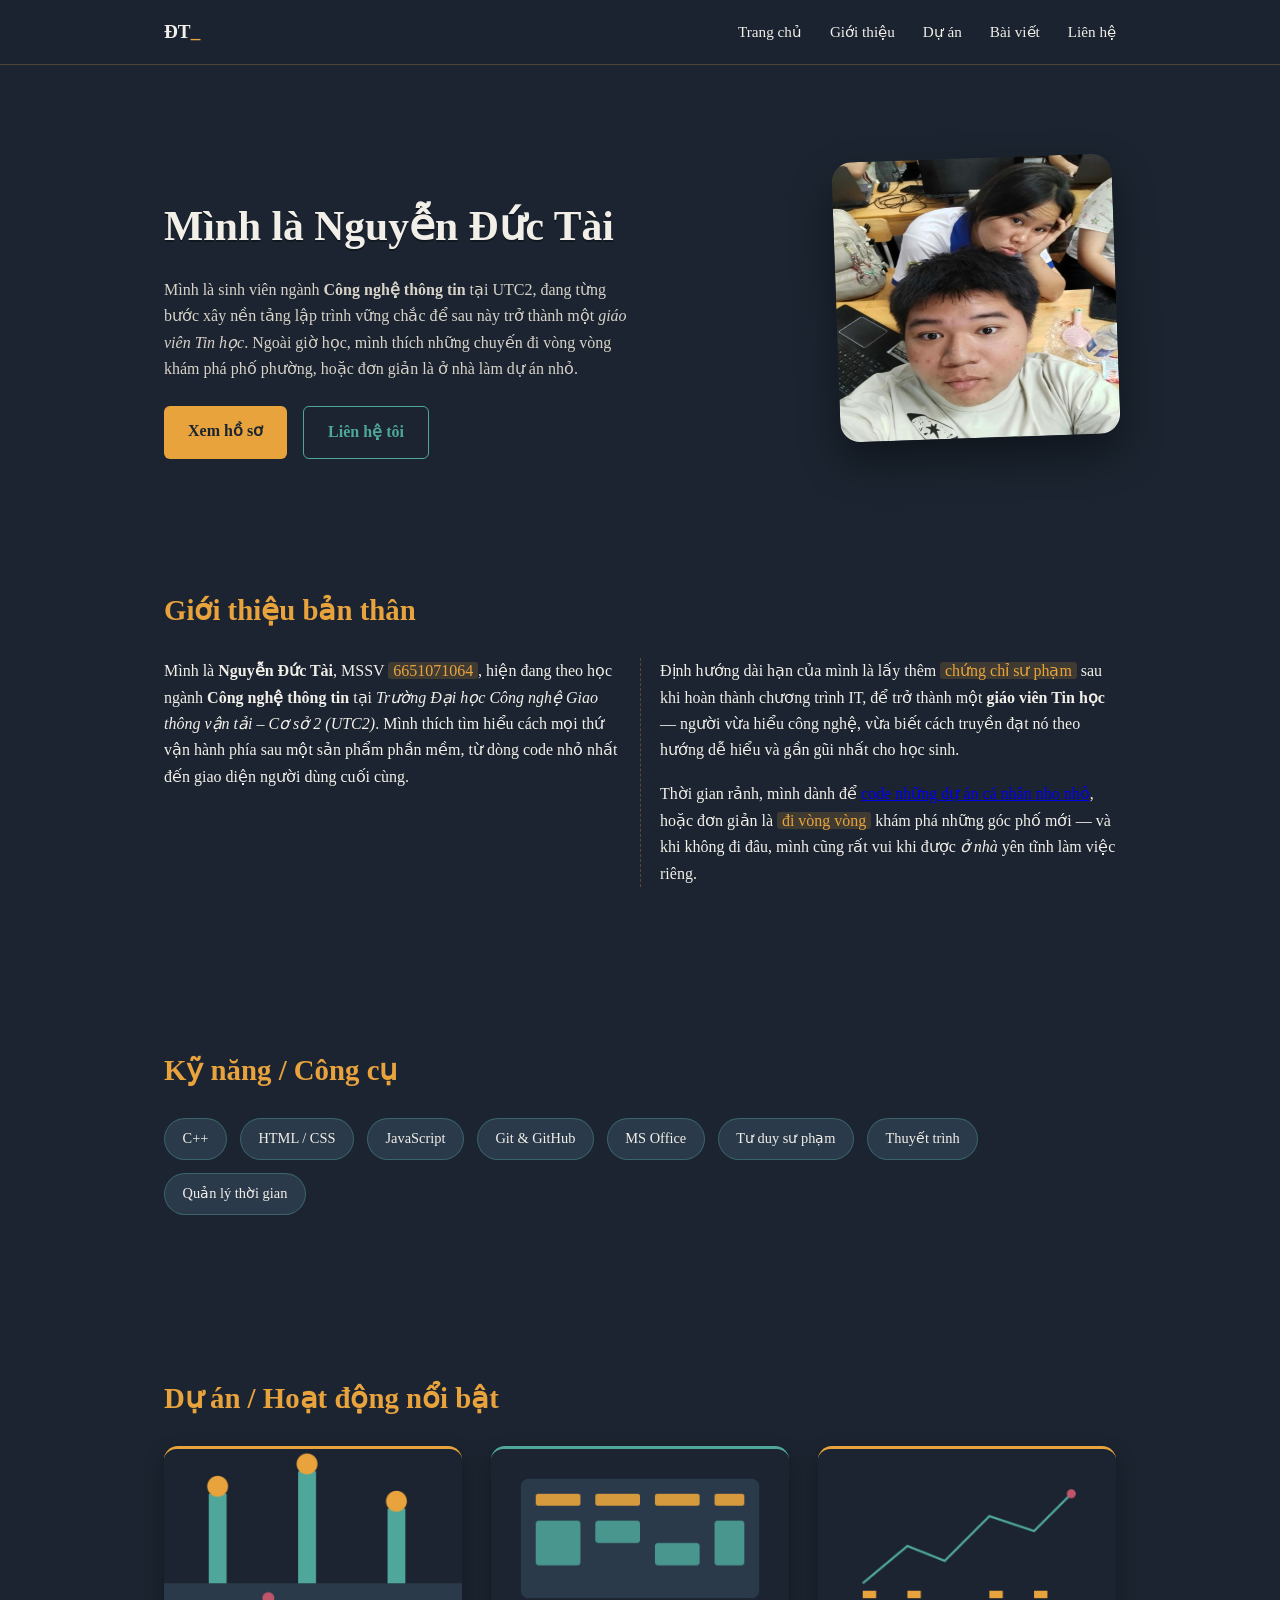
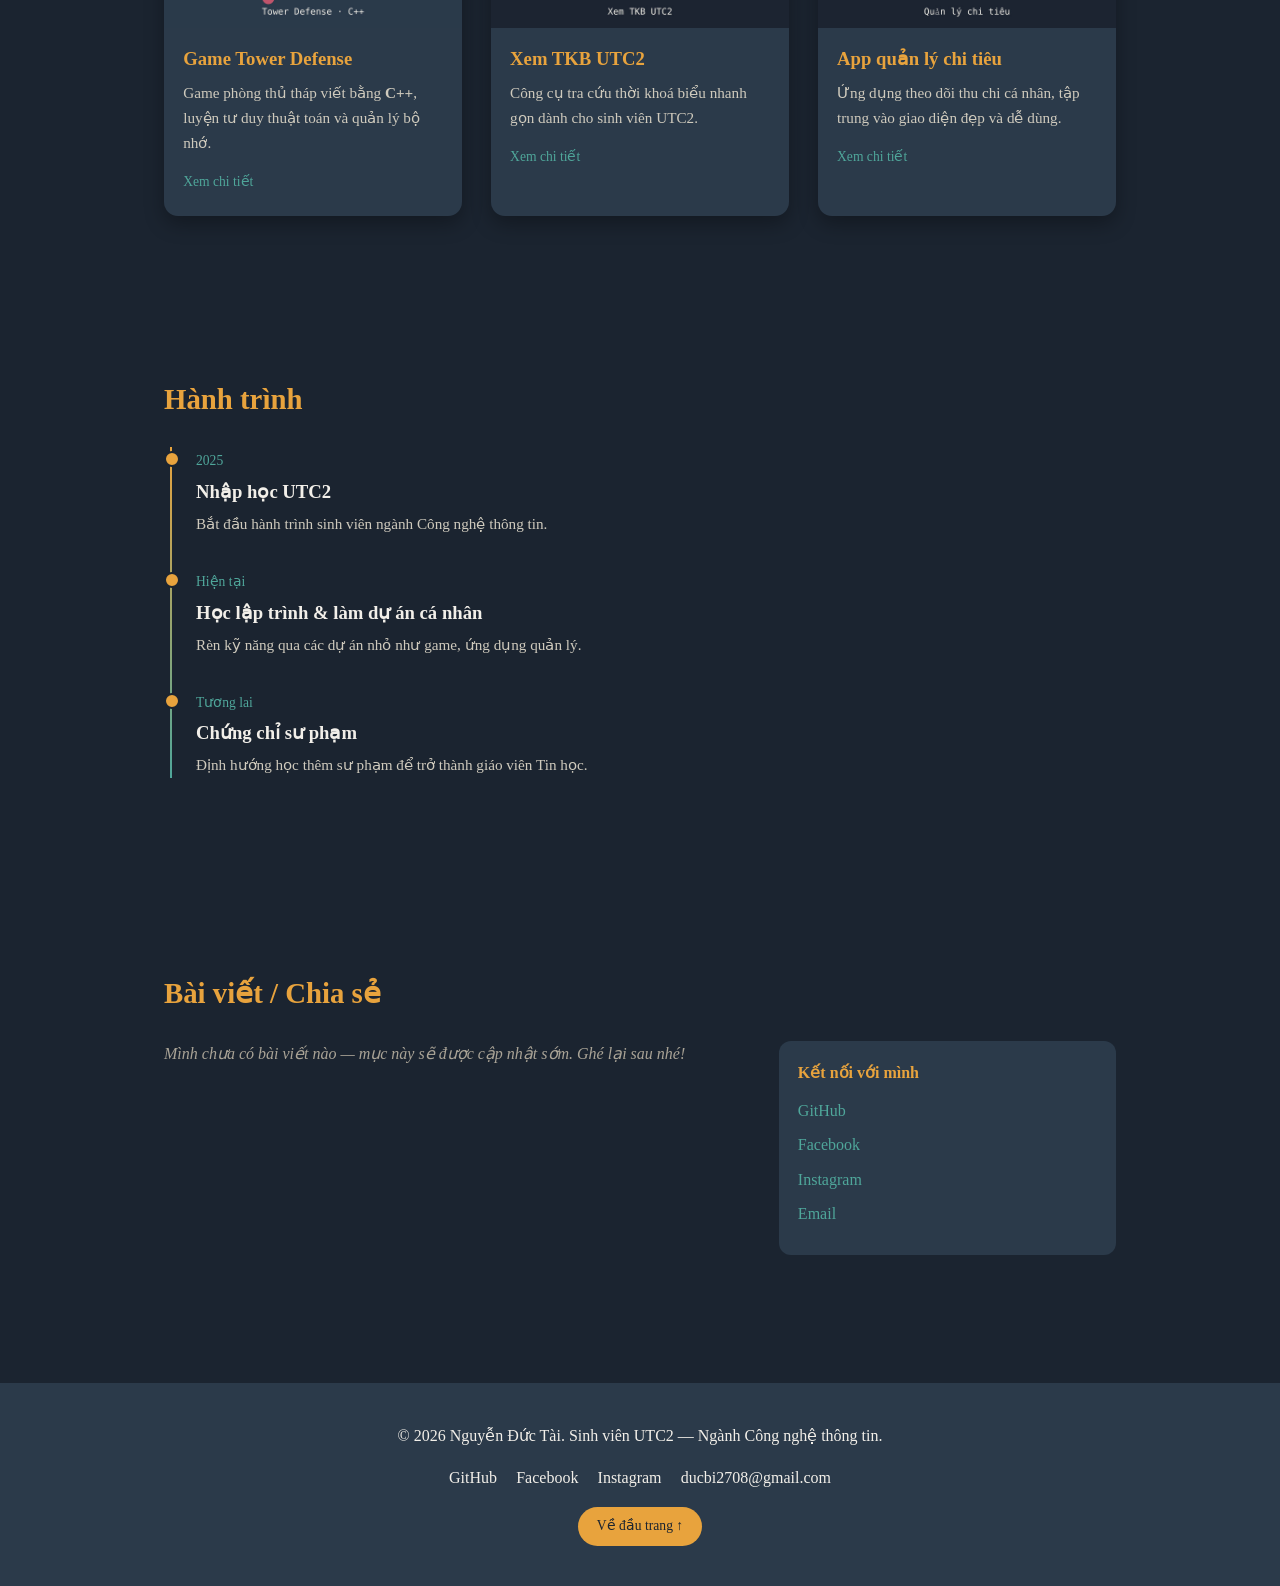
==== C2_6651071064/html/index.html @ 17f9110c "Add files via upload" ====
<!DOCTYPE html>
<html lang="vi">
<head>
  <meta charset="UTF-8">
  <meta name="viewport" content="width=device-width, initial-scale=1.0">
  <meta name="description" content="Blog cá nhân của Nguyễn Đức Tài - Sinh viên IT tại UTC2, định hướng trở thành giáo viên Tin học.">
  <title>Nguyễn Đức Tài — Blog cá nhân</title>
  <link rel="stylesheet" href="../css/style.css">
</head>
<body>

  <!-- ===== HEADER: thanh điều hướng sticky ===== -->
  <header class="site-header">
    <div class="header-inner">
      <a href="#hero" class="logo">ĐT<span class="cursor">_</span></a>
      <nav class="main-nav">
        <a href="#hero">Trang chủ</a>
        <a href="#gioi-thieu">Giới thiệu</a>
        <a href="#du-an">Dự án</a>
        <a href="#bai-viet">Bài viết</a>
        <a href="#lien-he">Liên hệ</a>
      </nav>
    </div>
  </header>

  <main>
    <!-- ===== HERO SECTION ===== -->
    <section id="hero" class="hero">
      <div class="hero-text">
        <h1 class="hero-greeting">
          <span class="greet-cycle" aria-label="Xin chào">
            <span>Xin chào</span><span>Hello</span><span>Bonjour</span><span>こんにちは</span>
          </span>
          <br>Mình là Nguyễn Đức Tài
        </h1>
        <p class="hero-intro">
          Mình là sinh viên ngành <strong>Công nghệ thông tin</strong> tại UTC2, đang từng bước xây nền
          tảng lập trình vững chắc để sau này trở thành một <em>giáo viên Tin học</em>. Ngoài giờ học,
          mình thích những chuyến đi vòng vòng khám phá phố phường, hoặc đơn giản là ở nhà làm dự án nhỏ.
        </p>
        <div class="hero-cta">
          <a href="#gioi-thieu" class="btn btn-primary">Xem hồ sơ</a>
          <a href="#lien-he" class="btn btn-outline">Liên hệ tôi</a>
        </div>
      </div>
      <div class="hero-avatar">
        <img src="../images/avatar.jpg" alt="Ảnh đại diện Nguyễn Đức Tài" width="280" height="280">
      </div>
    </section>

    <!-- ===== GIỚI THIỆU BẢN THÂN ===== -->
    <section id="gioi-thieu" class="section about">
      <h2>Giới thiệu bản thân</h2>
      <div class="about-flow">
        <div class="about-text">
          <p>
            Mình là <strong>Nguyễn Đức Tài</strong>, MSSV <span class="highlight">6651071064</span>,
            hiện đang theo học ngành <strong>Công nghệ thông tin</strong> tại
            <em>Trường Đại học Công nghệ Giao thông vận tải – Cơ sở 2 (UTC2)</em>. Mình thích tìm hiểu
            cách mọi thứ vận hành phía sau một sản phẩm phần mềm, từ dòng code nhỏ nhất đến giao diện
            người dùng cuối cùng.
          </p>
          <p>
            Định hướng dài hạn của mình là lấy thêm <span class="highlight">chứng chỉ sư phạm</span>
            sau khi hoàn thành chương trình IT, để trở thành một <strong>giáo viên Tin học</strong> —
            người vừa hiểu công nghệ, vừa biết cách truyền đạt nó theo hướng dễ hiểu và gần gũi nhất
            cho học sinh.
          </p>
          <p>
            Thời gian rảnh, mình dành để <a href="#du-an">code những dự án cá nhân nho nhỏ</a>, hoặc đơn
            giản là <span class="highlight">đi vòng vòng</span> khám phá những góc phố mới — và khi
            không đi đâu, mình cũng rất vui khi được <em>ở nhà</em> yên tĩnh làm việc riêng.
          </p>
        </div>
      </div>
    </section>

    <!-- ===== KỸ NĂNG / CÔNG CỤ ===== -->
    <section class="section skills">
      <h2>Kỹ năng / Công cụ</h2>
      <ul class="skills-grid">
        <li class="skill-pill">C++</li>
        <li class="skill-pill">HTML / CSS</li>
        <li class="skill-pill">JavaScript</li>
        <li class="skill-pill">Git &amp; GitHub</li>
        <li class="skill-pill">MS Office</li>
        <li class="skill-pill">Tư duy sư phạm</li>
        <li class="skill-pill">Thuyết trình</li>
        <li class="skill-pill">Quản lý thời gian</li>
      </ul>
    </section>

    <!-- ===== DỰ ÁN / HOẠT ĐỘNG NỔI BẬT ===== -->
    <section id="du-an" class="section projects">
      <h2>Dự án / Hoạt động nổi bật</h2>
      <div class="projects-grid">
        <article class="project-card">
          <img src="../images/project-tower-defense.jpg" alt="Ảnh minh hoạ game Tower Defense">
          <h3>Game Tower Defense</h3>
          <p>Game phòng thủ tháp viết bằng <strong>C++</strong>, luyện tư duy thuật toán và quản lý bộ nhớ.</p>
          <a href="#" class="project-link">Xem chi tiết</a>
        </article>
        <article class="project-card">
          <img src="../images/project-tkb.jpg" alt="Ảnh minh hoạ ứng dụng xem thời khoá biểu UTC2">
          <h3>Xem TKB UTC2</h3>
          <p>Công cụ tra cứu thời khoá biểu nhanh gọn dành cho sinh viên UTC2.</p>
          <a href="#" class="project-link">Xem chi tiết</a>
        </article>
        <article class="project-card">
          <img src="../images/project-budget.jpg" alt="Ảnh minh hoạ app quản lý chi tiêu">
          <h3>App quản lý chi tiêu</h3>
          <p>Ứng dụng theo dõi thu chi cá nhân, tập trung vào giao diện đẹp và dễ dùng.</p>
          <a href="#" class="project-link">Xem chi tiết</a>
        </article>
      </div>
    </section>

    <!-- ===== HÀNH TRÌNH / DÒNG THỜI GIAN ===== -->
    <section class="section timeline-section">
      <h2>Hành trình</h2>
      <ol class="timeline">
        <li class="timeline-item">
          <span class="timeline-year">2025</span>
          <div class="timeline-content">
            <h3>Nhập học UTC2</h3>
            <p>Bắt đầu hành trình sinh viên ngành Công nghệ thông tin.</p>
          </div>
        </li>
        <li class="timeline-item">
          <span class="timeline-year">Hiện tại</span>
          <div class="timeline-content">
            <h3>Học lập trình &amp; làm dự án cá nhân</h3>
            <p>Rèn kỹ năng qua các dự án nhỏ như game, ứng dụng quản lý.</p>
          </div>
        </li>
        <li class="timeline-item">
          <span class="timeline-year">Tương lai</span>
          <div class="timeline-content">
            <h3>Chứng chỉ sư phạm</h3>
            <p>Định hướng học thêm sư phạm để trở thành giáo viên Tin học.</p>
          </div>
        </li>
      </ol>
    </section>

    <!-- ===== BÀI VIẾT / CHIA SẺ ===== -->
    <section id="bai-viet" class="section posts">
      <h2>Bài viết / Chia sẻ</h2>
      <div class="posts-layout">
        <div class="posts-main">
          <p class="posts-empty">Mình chưa có bài viết nào — mục này sẽ được cập nhật sớm. Ghé lại sau nhé!</p>
        </div>
        <aside class="posts-aside">
          <h3>Kết nối với mình</h3>
          <ul>
            <li><a href="https://github.com/EmDTaiicuti" target="_blank" rel="noopener">GitHub</a></li>
            <li><a href="https://www.facebook.com/daylalinkfbcuaductai/" target="_blank" rel="noopener">Facebook</a></li>
            <li><a href="https://www.instagram.com/dvct4ibl/" target="_blank" rel="noopener">Instagram</a></li>
            <li><a href="mailto:ducbi2708@gmail.com">Email</a></li>
          </ul>
        </aside>
      </div>
    </section>
  </main>

  <!-- ===== FOOTER ===== -->
  <footer id="lien-he" class="site-footer">
    <div class="footer-inner">
      <p>© 2026 Nguyễn Đức Tài. Sinh viên UTC2 — Ngành Công nghệ thông tin.</p>
      <ul class="footer-social">
        <li><a href="https://github.com/EmDTaiicuti" target="_blank" rel="noopener">GitHub</a></li>
        <li><a href="https://www.facebook.com/daylalinkfbcuaductai/" target="_blank" rel="noopener">Facebook</a></li>
        <li><a href="https://www.instagram.com/dvct4ibl/" target="_blank" rel="noopener">Instagram</a></li>
        <li><a href="mailto:ducbi2708@gmail.com">ducbi2708@gmail.com</a></li>
      </ul>
      <a href="#hero" class="back-to-top">Về đầu trang ↑</a>
    </div>
  </footer>

</body>
</html>
---- C2_6651071064/css/style.css ----
/* =========================================================
   BLOG CÁ NHÂN - NGUYỄN ĐỨC TÀI - 6651071064
   Ghi chú: các comment [NHÓM ...] đánh dấu nơi áp dụng
   7 nhóm kiến thức CSS3 trong Chương 7, phục vụ báo cáo/thuyết trình.
   ========================================================= */

/* ----- Reset & biến màu (design tokens) ----- */
* { margin: 0; padding: 0; box-sizing: border-box; }

:root {
  --ink: #1b2430;       /* nền chính - tối, phong cách terminal */
  --ink-soft: #2b3a4a;  /* nền phụ / card */
  --chalk: #f2efe9;     /* màu chữ chính - trắng phấn */
  --amber: #e8a33d;     /* accent chính - phấn vàng */
  --teal: #4fa69a;      /* accent phụ - xanh công nghệ */
  --rose: #c0546a;      /* nhấn nhỏ */
  --font-head: 'Times New Roman', Times, serif;
  --font-body: 'Times New Roman', Times, serif;
}

html { scroll-behavior: smooth; }

body {
  background: var(--ink);
  color: var(--chalk);
  font-family: var(--font-body);
  line-height: 1.65;
}

h1, h2, h3, .logo, .skill-pill, .timeline-year {
  font-family: var(--font-head);
}

h2 {
  font-size: 1.8rem;
  margin-bottom: 1.5rem;
  color: var(--amber);
}

.section { max-width: 1000px; margin: 0 auto; padding: 5rem 1.5rem; }

/* =========================================================
   [NHÓM 7 - USER INTERFACE]
   cursor, outline focus, accent-color, appearance
   ========================================================= */
a, button { cursor: pointer; }
a:focus-visible, .btn:focus-visible { outline: 2px solid var(--amber); outline-offset: 3px; }
::selection { background: var(--amber); color: var(--ink); }

/* ===================== HEADER ===================== */
.site-header {
  position: sticky; top: 0; z-index: 100;
  background: rgba(27, 36, 48, 0.92);
  backdrop-filter: blur(6px);
  border-bottom: 1px solid rgba(232, 163, 61, 0.25); /* [NHÓM 2 - Border & Background] */
}
.header-inner {
  max-width: 1000px; margin: 0 auto; padding: 1rem 1.5rem;
  display: flex; justify-content: space-between; align-items: center;
}
.logo { color: var(--chalk); text-decoration: none; font-weight: 700; font-size: 1.2rem; }

/* [NHÓM 5 - Transitions & Animations] con trỏ nhấp nháy kiểu terminal */
.cursor { color: var(--amber); animation: blink 1s steps(1) infinite; }
@keyframes blink { 50% { opacity: 0; } }

.main-nav a {
  color: var(--chalk); text-decoration: none; margin-left: 1.5rem; font-size: 0.95rem;
  position: relative;
}
/* [NHÓM 1 - Selector] pseudo-class :hover + pseudo-element ::after */
.main-nav a::after {
  content: ''; position: absolute; left: 0; bottom: -4px; width: 0; height: 2px;
  background: var(--amber); transition: width 0.25s ease; /* [NHÓM 5] */
}
.main-nav a:hover::after { width: 100%; }

/* ===================== HERO ===================== */
.hero {
  max-width: 1000px; margin: 0 auto; padding: 5rem 1.5rem 3rem;
  display: flex; align-items: center; gap: 3rem; flex-wrap: wrap;
}
.hero-text { flex: 1 1 420px; }

.hero-greeting {
  font-size: clamp(1.8rem, 4vw, 2.6rem);
  line-height: 1.3;
}

/* [NHÓM 5 - Transitions & Animations] hiệu ứng chữ đổi qua nhiều ngôn ngữ */
.greet-cycle {
  position: relative; display: inline-block; height: 1.3em; vertical-align: bottom;
  color: var(--teal);
}
.greet-cycle span {
  position: absolute; left: 0; top: 0; white-space: nowrap; opacity: 0;
  animation: cycle 8s infinite;
}
.greet-cycle span:nth-child(1) { animation-delay: 0s; }
.greet-cycle span:nth-child(2) { animation-delay: 2s; }
.greet-cycle span:nth-child(3) { animation-delay: 4s; }
.greet-cycle span:nth-child(4) { animation-delay: 6s; }
@keyframes cycle {
  0%, 20% { opacity: 1; }
  25%, 100% { opacity: 0; }
}

/* [NHÓM 3 - Text Effects] text-shadow tạo hiệu ứng chữ nổi nhẹ kiểu phấn */
.hero-greeting { text-shadow: 0 2px 0 rgba(0,0,0,0.35); }

.hero-intro { margin: 1.5rem 0; max-width: 60ch; color: #d8d3c8; }

.hero-cta { display: flex; gap: 1rem; flex-wrap: wrap; }

.btn {
  display: inline-block; padding: 0.75rem 1.5rem; border-radius: 6px; /* [NHÓM 2] */
  text-decoration: none; font-weight: 600; font-family: var(--font-head);
  transition: transform 0.2s ease, box-shadow 0.2s ease; /* [NHÓM 5] */
}
.btn-primary { background: var(--amber); color: var(--ink); }
.btn-outline { border: 1px solid var(--teal); color: var(--teal); } /* [NHÓM 2 - Border] */

/* [NHÓM 4 - 2D/3D Transform] nút phồng lên + đổ bóng khi hover */
.btn:hover { transform: translateY(-3px) scale(1.03); box-shadow: 0 10px 20px rgba(0,0,0,0.35); }

.hero-avatar img {
  border-radius: 20px; /* [NHÓM 2] */
  box-shadow: 0 20px 40px rgba(0,0,0,0.4);
  transform: rotate(-2deg); /* [NHÓM 4 - 2D Transform] khung ảnh lệch nhẹ kiểu polaroid */
  transition: transform 0.3s ease;
}
.hero-avatar img:hover { transform: rotate(0deg) scale(1.02); }

/* ===================== GIỚI THIỆU ===================== */
.about-text p { margin-bottom: 1.1rem; }

.highlight {
  background: rgba(232, 163, 61, 0.18);
  padding: 0 0.3em; border-radius: 3px; color: var(--amber);
}

/* [NHÓM 6 - Multiple Columns] đoạn giới thiệu chia 2 cột trên màn hình rộng */
@media (min-width: 720px) {
  .about-text {
    column-count: 2;
    column-gap: 2.5rem;
    column-rule: 1px dashed rgba(232, 163, 61, 0.3);
  }
  .about-text p { break-inside: avoid; }
}

/* ===================== KỸ NĂNG ===================== */
.skills-grid {
  list-style: none; display: flex; flex-wrap: wrap; gap: 0.8rem;
}
.skill-pill {
  background: var(--ink-soft);
  border: 1px solid rgba(79, 166, 154, 0.4); /* [NHÓM 2 - Border] */
  border-radius: 999px; /* pill shape */
  padding: 0.5rem 1.1rem; font-size: 0.9rem;
  transition: transform 0.2s ease, background 0.2s ease; /* [NHÓM 5] */
}
/* [NHÓM 4 - 2D Transform] phóng to nhẹ khi hover, [NHÓM 1] selector :hover */
.skill-pill:hover { transform: scale(1.08); background: var(--teal); color: var(--ink); }

/* ===================== DỰ ÁN ===================== */
.projects-grid {
  display: grid; grid-template-columns: repeat(auto-fit, minmax(260px, 1fr)); gap: 1.8rem;
}
.project-card {
  background: var(--ink-soft);
  border-radius: 14px; /* [NHÓM 2] */
  overflow: hidden;
  box-shadow: 0 8px 20px rgba(0,0,0,0.3); /* [NHÓM 2 - Background/shadow] */
  transition: transform 0.3s ease, box-shadow 0.3s ease; /* [NHÓM 5] */
}
.project-card img { width: 100%; display: block; }
.project-card h3 { padding: 1rem 1.2rem 0.3rem; color: var(--amber); }
.project-card p { padding: 0 1.2rem; font-size: 0.95rem; color: #cfcabd; }
.project-link {
  display: inline-block; margin: 1rem 1.2rem 1.4rem; color: var(--teal);
  text-decoration: none; font-family: var(--font-head); font-size: 0.85rem;
}
/* [NHÓM 1 - Selector] :nth-child để lệch tông màu card xen kẽ */
.project-card:nth-child(odd) { border-top: 3px solid var(--amber); }
.project-card:nth-child(even) { border-top: 3px solid var(--teal); }

/* [NHÓM 4 - 3D Transform] thẻ nổi lên kèm hiệu ứng nghiêng nhẹ */
.project-card:hover { transform: translateY(-8px) rotateX(2deg); box-shadow: 0 20px 30px rgba(0,0,0,0.45); }

/* ===================== HÀNH TRÌNH ===================== */
.timeline { list-style: none; position: relative; padding-left: 2rem; }
.timeline::before {
  content: ''; position: absolute; left: 6px; top: 0; bottom: 0; width: 2px;
  background: linear-gradient(var(--amber), var(--teal)); /* [NHÓM 2 - Background gradient] */
}
.timeline-item { position: relative; margin-bottom: 2rem; }
.timeline-item::before {
  content: ''; position: absolute; left: -2rem; top: 4px; width: 12px; height: 12px;
  border-radius: 50%; background: var(--amber); border: 2px solid var(--ink);
}
.timeline-year { color: var(--teal); font-size: 0.85rem; }
.timeline-content h3 { margin: 0.2rem 0; }
.timeline-content p { color: #cfcabd; font-size: 0.95rem; }

/* ===================== BÀI VIẾT ===================== */
.posts-layout { display: flex; gap: 2.5rem; flex-wrap: wrap; }
.posts-main { flex: 2 1 300px; }
.posts-empty { color: #a9a396; font-style: italic; }
.posts-aside {
  flex: 1 1 200px; background: var(--ink-soft); border-radius: 12px; padding: 1.2rem;
}
.posts-aside h3 { color: var(--amber); font-size: 1rem; margin-bottom: 0.7rem; }
.posts-aside ul { list-style: none; }
.posts-aside li { margin-bottom: 0.5rem; }
.posts-aside a { color: var(--teal); text-decoration: none; }
.posts-aside a:hover { text-decoration: underline; }

/* ===================== FOOTER ===================== */
.site-footer { background: var(--ink-soft); padding: 2.5rem 1.5rem; margin-top: 3rem; }
.footer-inner {
  max-width: 1000px; margin: 0 auto; text-align: center;
  display: flex; flex-direction: column; gap: 1rem; align-items: center;
}
.footer-social { list-style: none; display: flex; gap: 1.2rem; }
.footer-social a { color: var(--chalk); text-decoration: none; }
.footer-social a:hover { color: var(--amber); }

.back-to-top {
  color: var(--ink); background: var(--amber); text-decoration: none;
  padding: 0.5rem 1.2rem; border-radius: 999px; font-family: var(--font-head); font-size: 0.85rem;
  transition: transform 0.2s ease; /* [NHÓM 5] */
}
.back-to-top:hover { transform: translateY(-3px); } /* [NHÓM 4] */

/* ===================== RESPONSIVE ===================== */
@media (max-width: 600px) {
  .main-nav a { margin-left: 0.8rem; font-size: 0.85rem; }
  .hero { padding-top: 3rem; }
}
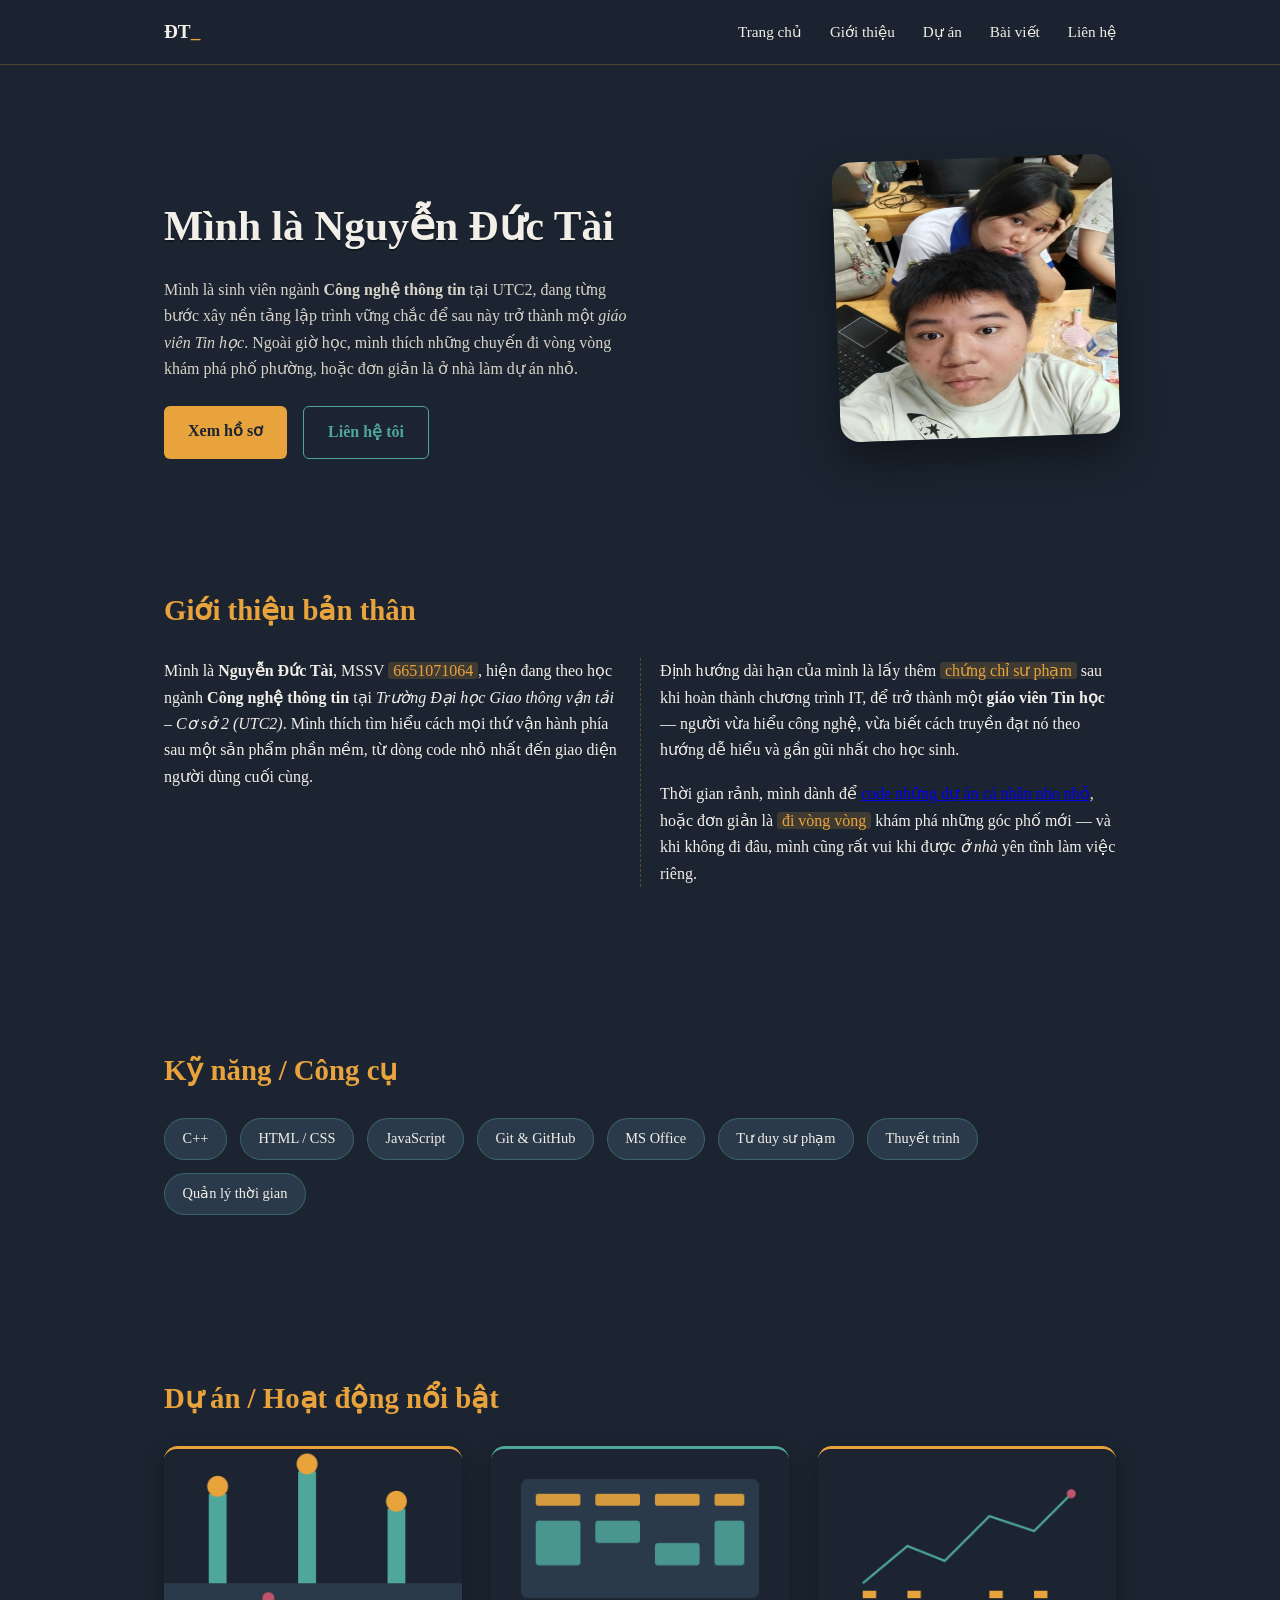
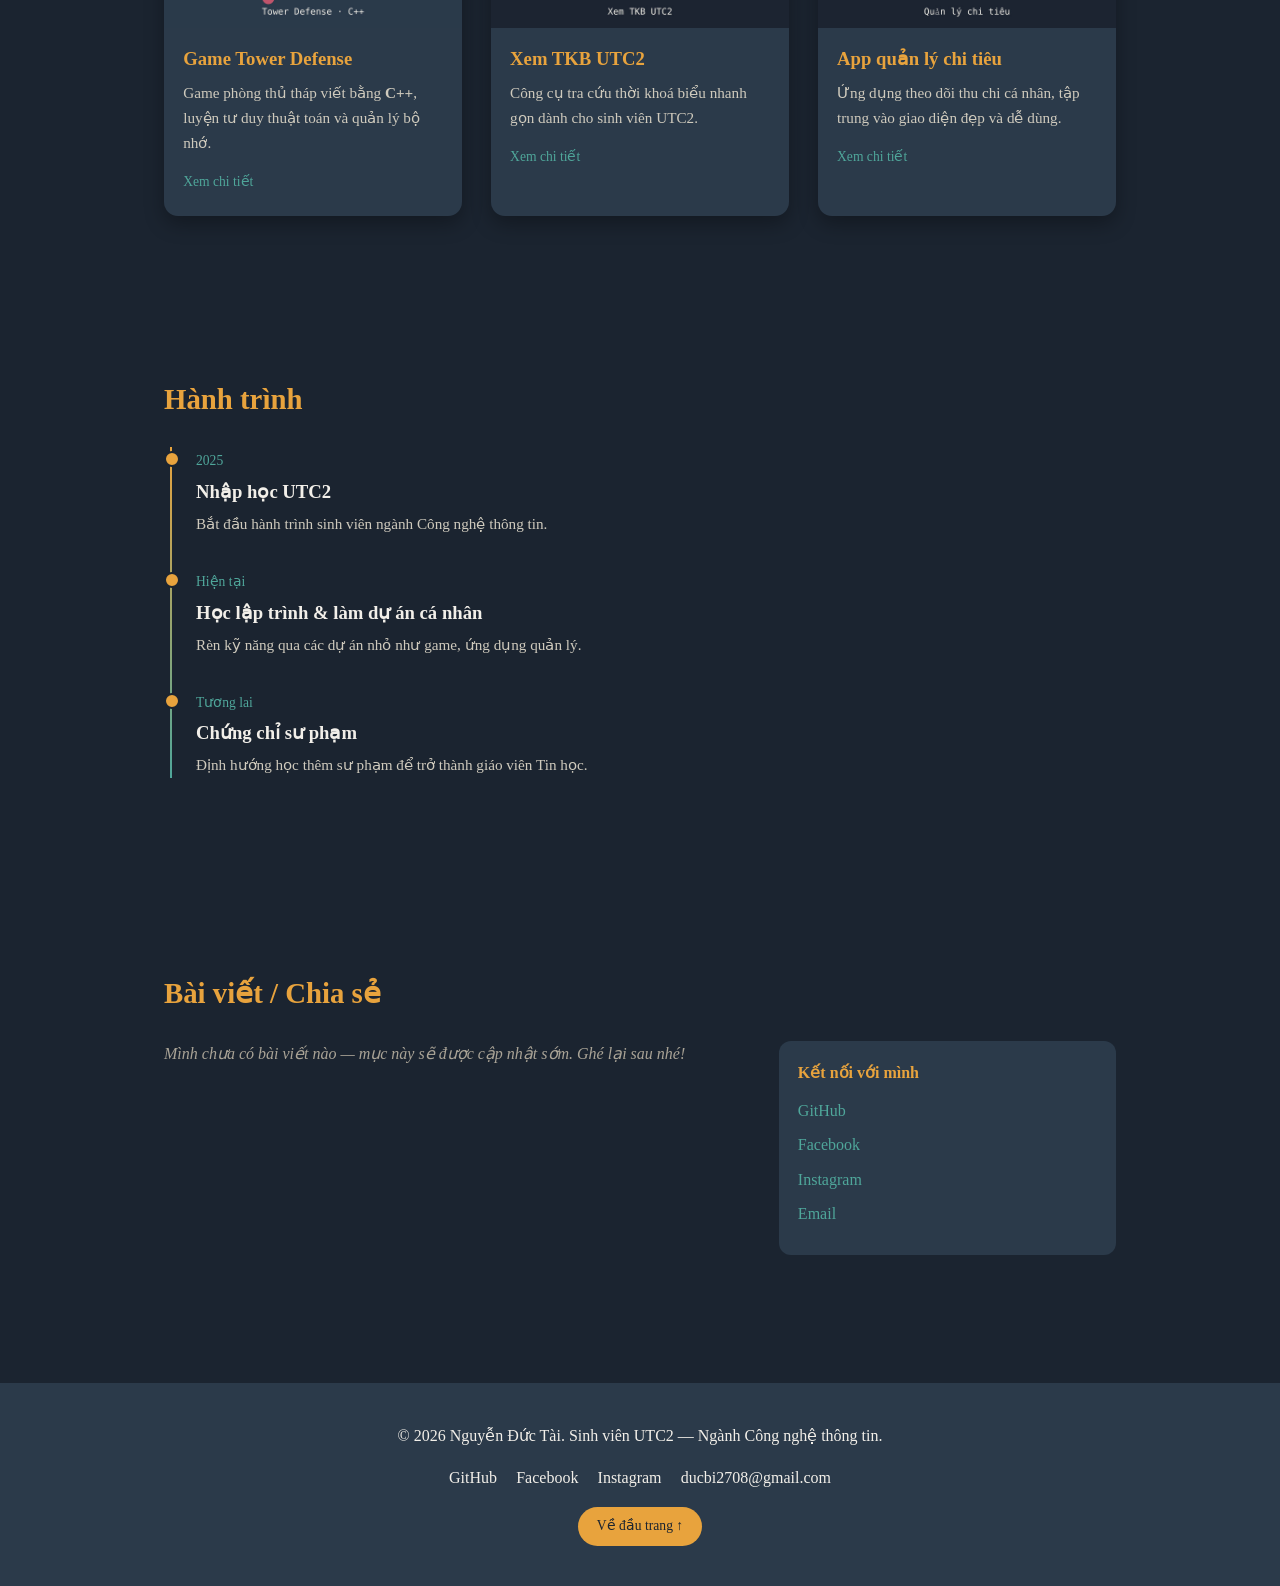
==== commit 22c1dcba: "Update index.html" ====
--- a/C2_6651071064/html/index.html
+++ b/C2_6651071064/html/index.html
@@ -56,7 +56,7 @@
           <p>
             Mình là <strong>Nguyễn Đức Tài</strong>, MSSV <span class="highlight">6651071064</span>,
             hiện đang theo học ngành <strong>Công nghệ thông tin</strong> tại
-            <em>Trường Đại học Công nghệ Giao thông vận tải – Cơ sở 2 (UTC2)</em>. Mình thích tìm hiểu
+            <em>Trường Đại học Giao thông vận tải – Cơ sở 2 (UTC2)</em>. Mình thích tìm hiểu
             cách mọi thứ vận hành phía sau một sản phẩm phần mềm, từ dòng code nhỏ nhất đến giao diện
             người dùng cuối cùng.
           </p>
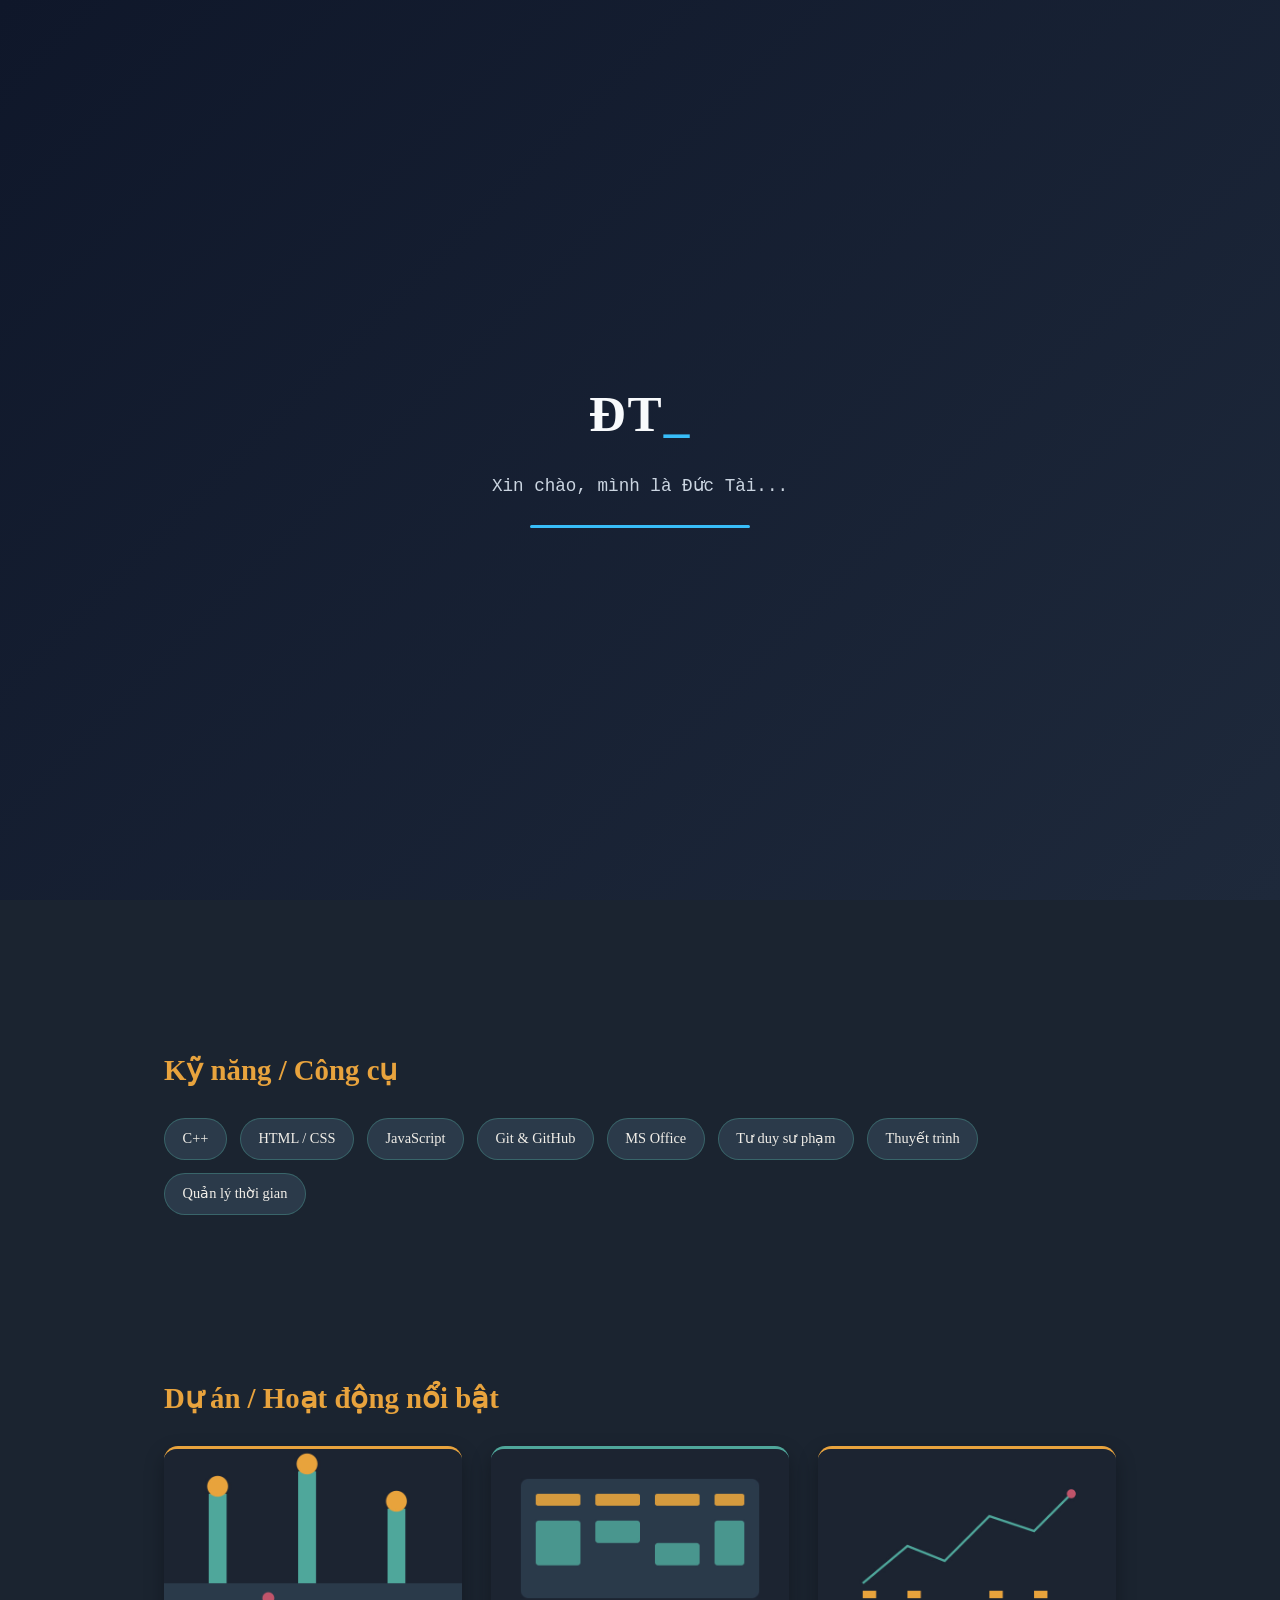
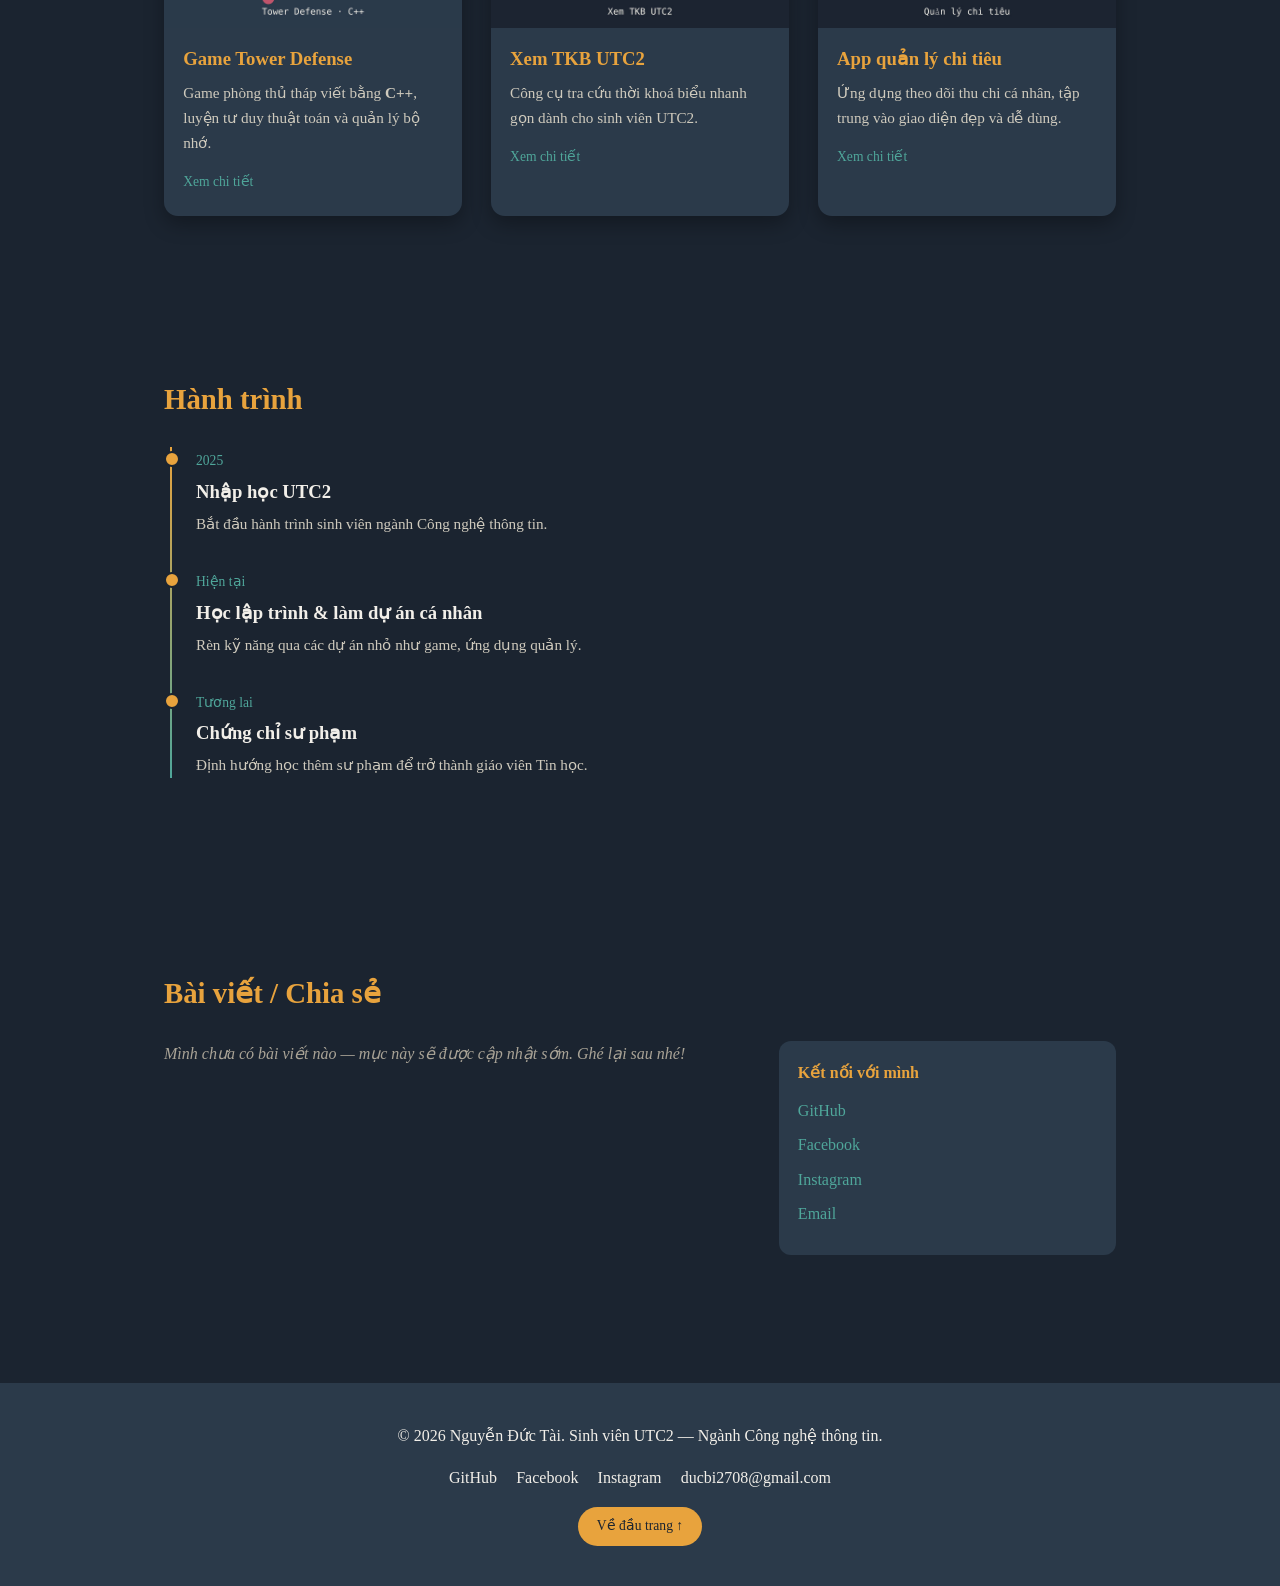
==== commit c68b42d1: "Update index.html" ====
--- a/C2_6651071064/html/index.html
+++ b/C2_6651071064/html/index.html
@@ -6,8 +6,78 @@
   <meta name="description" content="Blog cá nhân của Nguyễn Đức Tài - Sinh viên IT tại UTC2, định hướng trở thành giáo viên Tin học.">
   <title>Nguyễn Đức Tài — Blog cá nhân</title>
   <link rel="stylesheet" href="../css/style.css">
+  <style>
+    /* ===== INTRO SCREEN (tự chứa, không đụng style.css) ===== */
+    #intro {
+      position: fixed;
+      inset: 0;
+      z-index: 9999;
+      display: flex;
+      align-items: center;
+      justify-content: center;
+      background: linear-gradient(135deg, #0f172a, #1e293b);
+      color: #f8fafc;
+      transition: opacity 0.6s ease, visibility 0.6s ease;
+    }
+    #intro.intro-hidden {
+      opacity: 0;
+      visibility: hidden;
+      pointer-events: none;
+    }
+    .intro-inner {
+      text-align: center;
+      padding: 0 1.5rem;
+    }
+    .intro-logo {
+      font-size: clamp(2rem, 6vw, 3.2rem);
+      font-weight: 700;
+      letter-spacing: 2px;
+      margin: 0 0 1rem;
+    }
+    .intro-logo .intro-cursor {
+      display: inline-block;
+      color: #38bdf8;
+      animation: intro-blink 1s step-end infinite;
+    }
+    @keyframes intro-blink { 50% { opacity: 0; } }
+    .intro-text {
+      font-family: 'Courier New', monospace;
+      font-size: clamp(0.9rem, 2.5vw, 1.1rem);
+      min-height: 1.4em;
+      color: #cbd5e1;
+      margin: 0 0 1.5rem;
+    }
+    .intro-bar {
+      width: 220px;
+      max-width: 60vw;
+      height: 3px;
+      margin: 0 auto;
+      background: rgba(255, 255, 255, 0.15);
+      border-radius: 2px;
+      overflow: hidden;
+    }
+    .intro-bar-fill {
+      width: 0%;
+      height: 100%;
+      background: #38bdf8;
+      transition: width 1.8s ease;
+    }
+    body.intro-lock {
+      overflow: hidden;
+      height: 100vh;
+    }
+  </style>
 </head>
 <body>
+
+  <!-- ===== INTRO SCREEN: hiện khi mới vào trang ===== -->
+  <div id="intro" aria-hidden="true">
+    <div class="intro-inner">
+      <p class="intro-logo">ĐT<span class="intro-cursor">_</span></p>
+      <p class="intro-text" id="introText"></p>
+      <div class="intro-bar"><div class="intro-bar-fill" id="introBarFill"></div></div>
+    </div>
+  </div>
 
   <!-- ===== HEADER: thanh điều hướng sticky ===== -->
   <header class="site-header">
@@ -177,5 +247,44 @@
     </div>
   </footer>
 
+  <script>
+    // ===== INTRO SCREEN LOGIC =====
+    (function () {
+      var intro = document.getElementById('intro');
+      var introText = document.getElementById('introText');
+      var introBarFill = document.getElementById('introBarFill');
+      if (!intro || !introText || !introBarFill) return;
+
+      var fullText = 'Xin chào, mình là Đức Tài...';
+      var i = 0;
+
+      document.body.classList.add('intro-lock');
+
+      // Chạy thanh loading
+      setTimeout(function () {
+        introBarFill.style.width = '100%';
+      }, 100);
+
+      // Hiệu ứng gõ chữ
+      function typeChar() {
+        if (i < fullText.length) {
+          introText.textContent += fullText.charAt(i);
+          i++;
+          setTimeout(typeChar, 45);
+        }
+      }
+      typeChar();
+
+      // Ẩn intro sau khi loading xong
+      setTimeout(function () {
+        intro.classList.add('intro-hidden');
+        document.body.classList.remove('intro-lock');
+        setTimeout(function () {
+          intro.remove();
+        }, 700);
+      }, 2200);
+    })();
+  </script>
+
 </body>
 </html>
